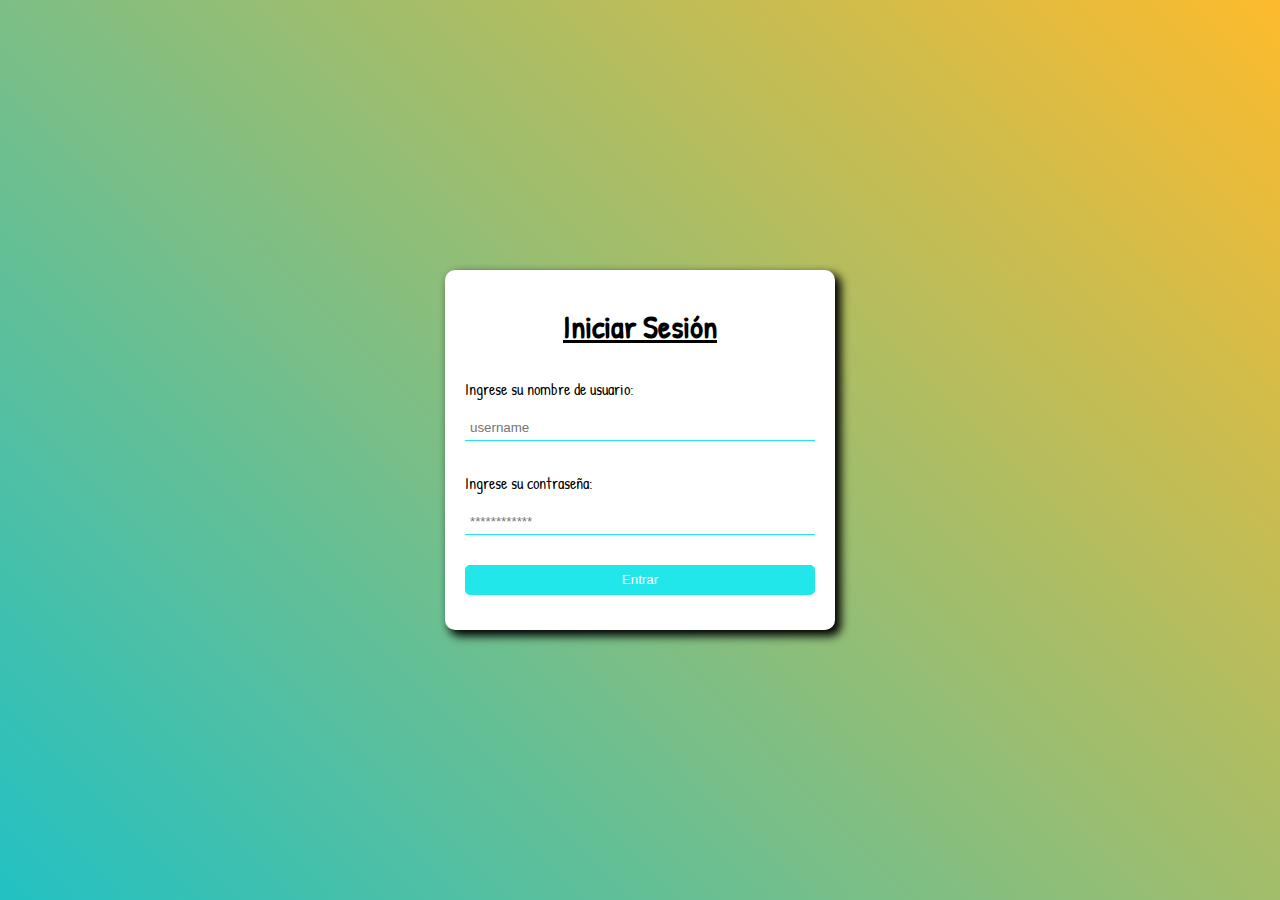
==== log/index.html @ 15442d4d "Add files via upload" ====
<!DOCTYPE html>
<html lang="en">
<head>
    <meta charset="UTF-8">
    <meta http-equiv="X-UA-Compatible" content="IE=edge">
    <meta name="viewport" content="width=device-width, initial-scale=1.0">

    <link rel="preconnect" href="https://fonts.googleapis.com">
    <link rel="preconnect" href="https://fonts.gstatic.com" crossorigin>
    <link href="https://fonts.googleapis.com/css2?family=Patrick+Hand&display=swap" rel="stylesheet">

    <link rel="stylesheet" href="css/main.css">
    <title>YoVerAnime | Login</title>
</head>
<body>
    <div class="container">
        <form>
            <h1>Iniciar Sesión</h1>
            <p>
                <label>Ingrese su nombre de usuario:</label>
                <input id="username" class="input" type="text" placeholder="username" required>
            </p>
            <p>
                <label>Ingrese su contraseña:</label>
                <input id="password" class="input" type="password" placeholder="************" required>
            </p>
            <input id="entrar" class="btn" type="button" value="Entrar">
        </form>
    </div>
    <script src="js/main.js"></script>
</body>
</html>
---- log/css/main.css ----
* {
    margin: 0;
    padding: 0;
}

:root {
    --text-font: 'Patrick Hand', cursive;
}

body {
    background: rgb(34,193,195);
    background: linear-gradient(45deg, rgba(34,193,195,1) 0%, rgba(253,187,45,1) 100%);
}

.container {
    height: 100vh;
    display: flex;
    flex-direction: column;
    justify-content: center;
    align-items: center;
    font-family: var(--text-font);
}

h1 {
    text-align: center;
    text-decoration: underline;
}

form {
    background-color: #fff;
    display: flex;
    flex-direction: column;
    justify-content: space-around;
    padding: 20px;
    width: 350px;
    height: 320px;
    border-radius: 10px;
    box-shadow: 5px 5px 10px .1px;
}

.input {
    padding-left: 5px;
    height: 25px;
    border: none;
    border-bottom: 1px solid rgb(33, 231, 235);
    outline: none;
}

.input:focus {
    border: none;
    outline: 1px solid rgb(33, 231, 235);
    border-radius: 2px;
}

p {
    display: flex;
    flex-direction: column;
}

label {
    margin-bottom: 15px;
}

.btn {
    height: 30px;
    background: rgb(33, 231, 235);
    border: none;
    transition: 1s all;
    outline: none;
    border-radius: 5px;
    text-decoration: none;
    color: #fff;
    display: flex;
    justify-content: center;
    align-items: center;
}

.btn:hover {
    cursor: pointer;
    color: #fff;
    background: linear-gradient(45deg, rgba(34,193,195,1) 0%, rgba(253,187,45,1) 100%);
    font-weight: bold;
}
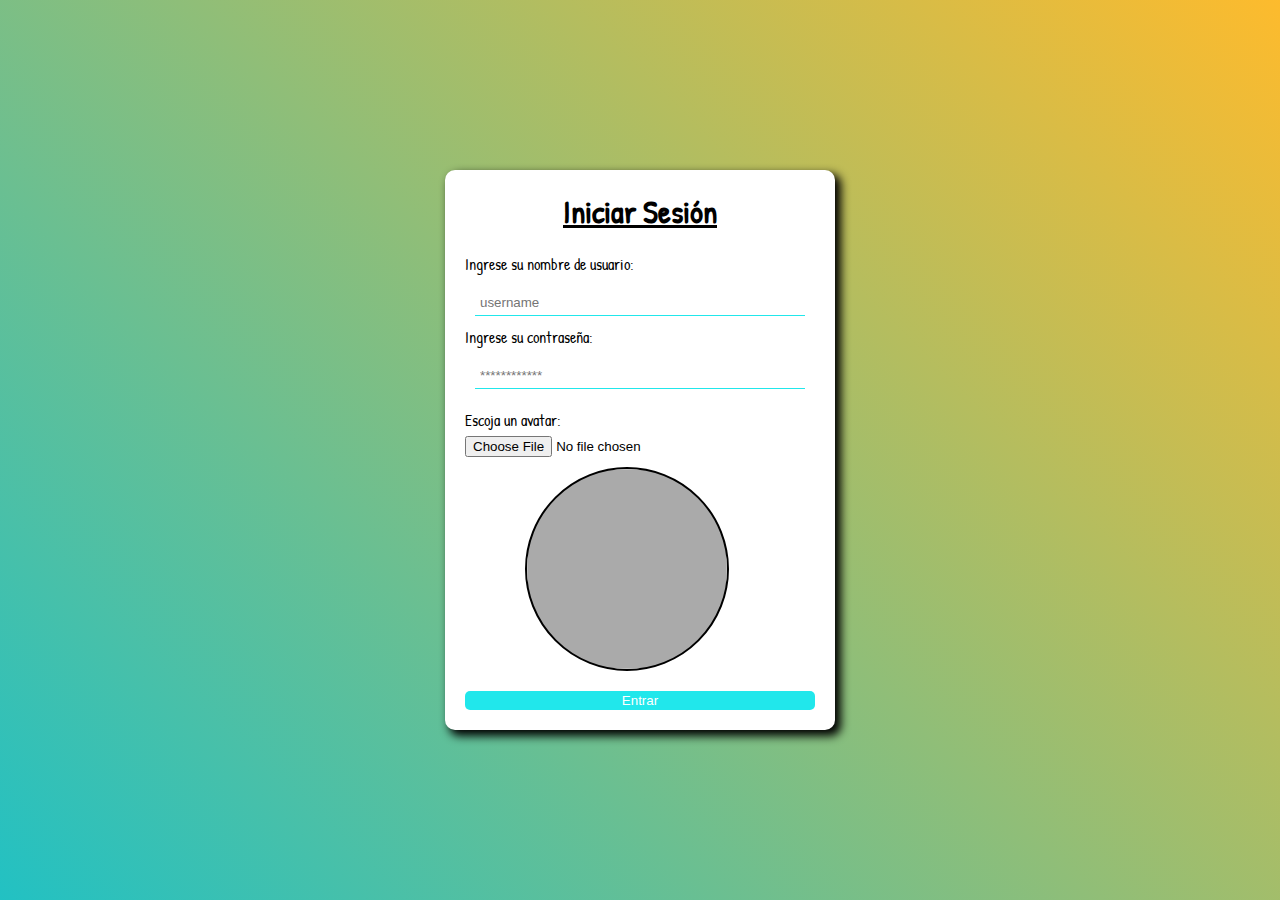
==== commit 5c4522c7: "Add files via upload" ====
--- a/log/index.html
+++ b/log/index.html
@@ -24,6 +24,11 @@
                 <label>Ingrese su contraseña:</label>
                 <input id="password" class="input" type="password" placeholder="************" required>
             </p>
+            <p class="avatar">
+                <label>Escoja un avatar:</label>
+                <input type="file" id="avatar">
+                <img id="preview-avatar">
+            </p>
             <input id="entrar" class="btn" type="button" value="Entrar">
         </form>
     </div>
--- a/log/css/main.css
+++ b/log/css/main.css
@@ -24,6 +24,7 @@
 h1 {
     text-align: center;
     text-decoration: underline;
+    margin-bottom: 20px;
 }
 
 form {
@@ -33,12 +34,13 @@
     justify-content: space-around;
     padding: 20px;
     width: 350px;
-    height: 320px;
+    height: 520px;
     border-radius: 10px;
     box-shadow: 5px 5px 10px .1px;
 }
 
 .input {
+    margin: 10px;
     padding-left: 5px;
     height: 25px;
     border: none;
@@ -58,7 +60,21 @@
 }
 
 label {
-    margin-bottom: 15px;
+    margin-bottom: 5px;
+}
+
+.avatar {
+    margin: 10px 0;
+}
+
+#preview-avatar {
+    width: 200px;
+    height: 200px;
+    background-color: #aaa;
+    border: 2px solid #000;
+    border-radius: 50%;
+    margin: 10px 0;
+    transform: translateX(60px);
 }
 
 .btn {
